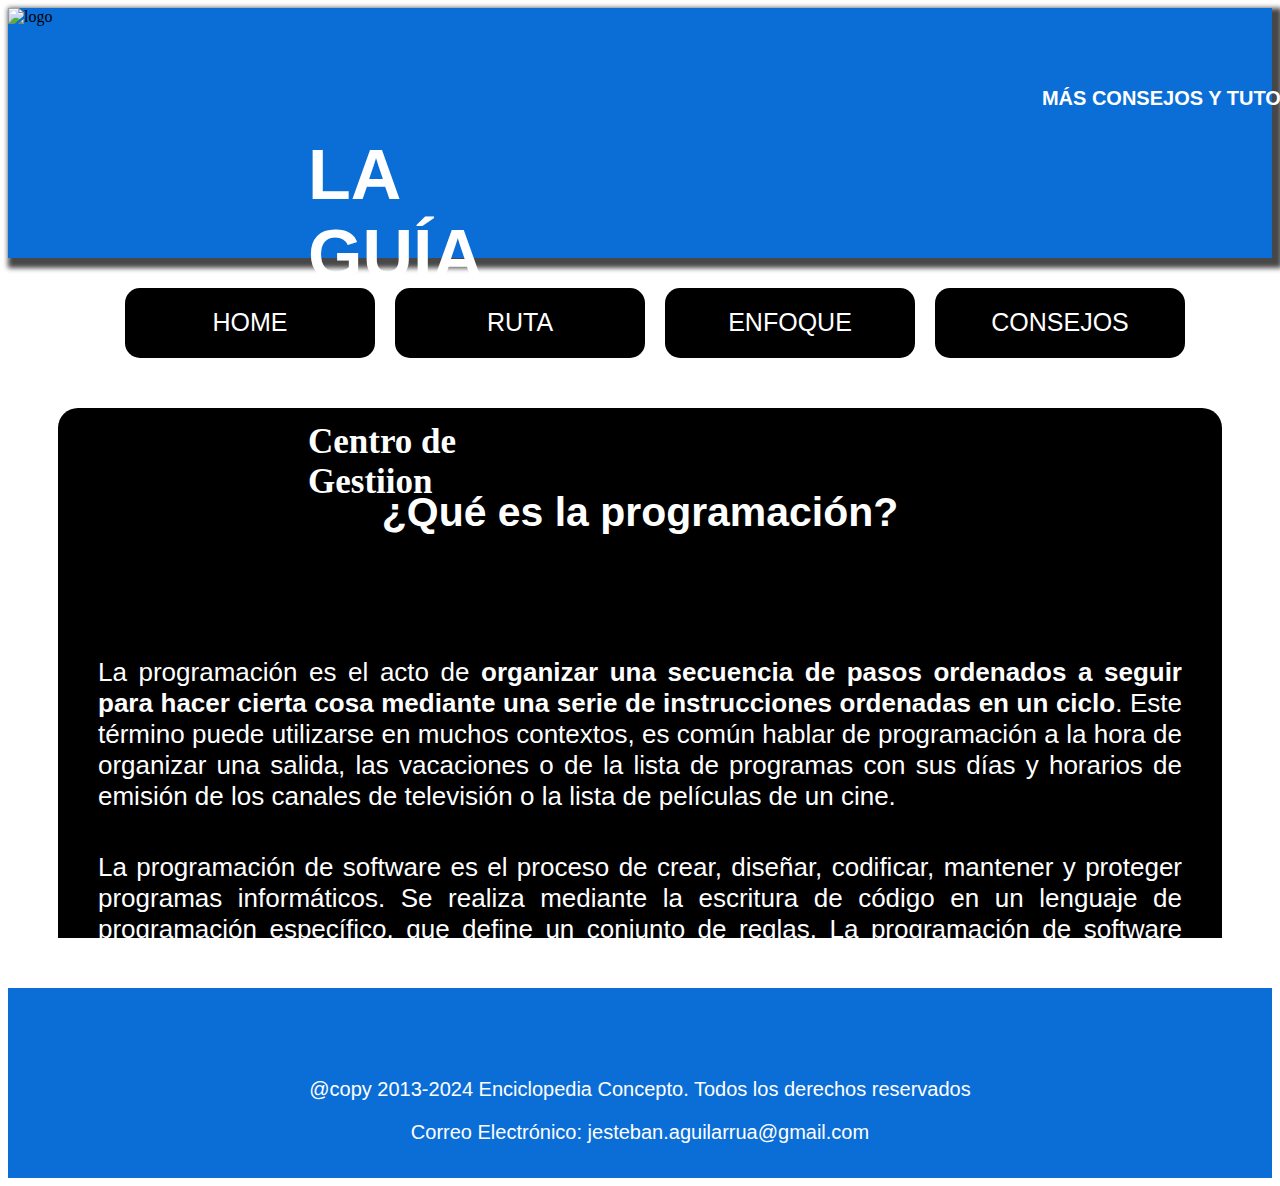
==== index.html @ a75bd28b "se añade contenido index" ====
<!DOCTYPE html>
<html lang="es">
<head>
    <meta charset="UTF-8">
    <meta name="viewport" content="width=device-width, initial-scale=1.0">
    <title>GUÍA CESGE</title>
    <link rel="stylesheet" href="CSS/stylecesge.css">
    <link rel="stylesheet" href="https://cdnjs.cloudflare.com/ajax/libs/font-awesome/6.7.1/css/all.min.css" 
    integrity="sha512-5Hs3dF2AEPkpNAR7UiOHba+lRSJNeM2ECkwxUIxC1Q/FLycGTbNapWXB4tP889k5T5Ju8fs4b1P5z/iB4nMfSQ==" 
    crossorigin="anonymous" referrerpolicy="no-referrer">
</head>
<body class="bodyIndex">
    <header class="bannerindex">
        <img class="barco" src="Imagenes/image.png" alt="logo" width="300" height="300">
        <div class="titulos">
            <h1 class="title">LA GUÍA CESGE</h1>
            <h2 class="Slogan">Centro de Gestiion</h2>     
        </div>
        <div class="socialNav">
            <nav class="indexnavsocial">
                <ul>
                    <li class="ilSocial">
                    <a class="navegadorSocial" href="https://www.facebook.com/programacionnovatos?mibextid=ZbWKwL" target="_blank" title="Ir a Facebook"><i class="fa-brands fa-facebook fa-xl" style="color: #ffffff;"></i></a>
                    <a class="navegadorSocial" href="https://www.instagram.com/art0xdev?igsh=c2J3MWJoamZicHRl" target="_blank" title="Ir a Instagram"><i class="fa-brands fa-instagram fa-xl" style="color: #ffffff;"></i></a>
                    <a class="navegadorSocial" href="https://youtube.com/@mouredevtv?si=XBPG8L8WdDILv9k3" target="_blank" title="Ir a Youtube"><i class="fa-solid fa-square-caret-right fa-xl" style="color: #ffffff;"></i></a>
                    <a class="navegadorSocial" href="https://wa.me/message/F2VC4YJJNXVAL1" 
                    target="_blank" title="Ir a whatsaap"><i class="fa-brands fa-whatsapp fa-xl" style="color: #ffffff;"></i></a></li>
                </ul>
            </nav>
            <p class="pieSocialNav"> <strong>MÁS CONSEJOS Y TUTORIALES</strong></p> 
        </div>
    </header>
    <main class="mainindex">
            <nav class="menupro">
                <ul>
                    <li class="liIndex"><a>HOME</a></li>
                    <li class="liIndex"><a href="Ruta.html">RUTA</a></li>
                    <li class="liIndex"><a href="Enfoque.html">ENFOQUE</a></li>
                    <li class="liIndex"><a href="Consejos.html">CONSEJOS</a></li>
                </ul>
            </nav>
        <section class="contIndex">
            <h3 class="titleIntro">¿Qué es la programación?</h3>
            <br>
            <p class="textIntro">La programación es el acto de <strong>organizar una secuencia de
                pasos ordenados a seguir para hacer cierta cosa mediante
                una serie de instrucciones ordenadas en un ciclo</strong>. Este
                término puede utilizarse en muchos contextos, es común
                hablar de programación a la hora de organizar una salida,
                las vacaciones o de la lista de programas con sus días y
                horarios de emisión de los canales de televisión o la lista
                de películas de un cine.</p>
                <p class="textIntro">La programación de software es el proceso de crear, diseñar, codificar, mantener y proteger programas informáticos. 
                Se realiza mediante la escritura de código en un lenguaje de programación específico, que define un conjunto de reglas. 
                La programación de software permite automatizar tareas, resolver problemas e innovar a través de sistemas informáticos.
                </p>
        </section>
    </main>
    <footer>
        <p class="textFoot">@copy 2013-2024 Enciclopedia Concepto. Todos los derechos reservados</p>
        <p class="textFoot">Correo Electrónico: <a class="textFoot" href="mailto:jesteban.aguilarra@gmail.com">jesteban.aguilarrua@gmail.com</a></p>
    </footer>
</body>
</html>
---- CSS/stylecesge.css ----
/* apertura estilo para index */

.socialNav{margin-left:450px;
          
                         
}

.ilSocial{width: 350px;
}

.navegadorSocial{margin: 0px 25px;
}

i:hover{
    transform: scale(1.2);   
}

.indexnavsocial{margin-left: 30px;
}

.pieSocialNav{color: white;
              font-family: sans-serif;
              font-size: 20px;
              margin-top: 20px;
              text-align: center;

}

.bodyIndex{background-image: url(2149901782.jpg);
           background-repeat: no-repeat;
           background-size: cover;
}

.bannerindex{width: 100%;
             height: 250px;
             background-color: #0b6ed7;
             box-shadow: 5px 5px 5px 5px  #474747;
             display: flex;   
}

.titulos{margin-top: 80px;

}

.title{font-family: sans-serif;
       color: white;
       font-size: 70px;
}

.Slogan{color: white;
       font-size: 35px;
}

ul{display: flex;
   list-style: none;
   justify-content: center;
   margin-left: -30px;
   margin-top: 30px;
      
}

a{text-decoration: none;
  font-family: sans-serif;
  font-size: 25px;
  color: white;

}

.liIndex{width:250px;
   height:50px;
   border-radius:15px;
   background-color: rgb(0, 0, 0);
   padding-top:20px;
   text-align: center;
   margin-left: 20px;   
}

.liIndex:hover{
    transform: scale(1.1);
    background-color: #0b6ed7;   
}

.contIndex{margin-top: 60px;
           background-color: #000000;
           color:white;
           margin: 50px;
           height: 450px;
           font-family: sans-serif;
           padding-top: 40px;
           padding-bottom: 40px;
           font-size: 35px;
           border-radius: 20px 20px 0px 0px ;
}

.contIndex:hover{
    transform: scale(1.0);
    box-shadow: 0px 15px 37px #faf8f8;  
}

.titleIntro{text-align: center;
}

.textIntro{text-align: justify;
          margin: 40px;
          font-size: 26px;

}

footer{width: 100%;
    height: 120px;
    background-color: #0b6ed7;
    color: white;
    padding-top: 70px;

}

.textFoot{font-family: sans-serif;
    font-size: 20px;
    text-align: center;
}
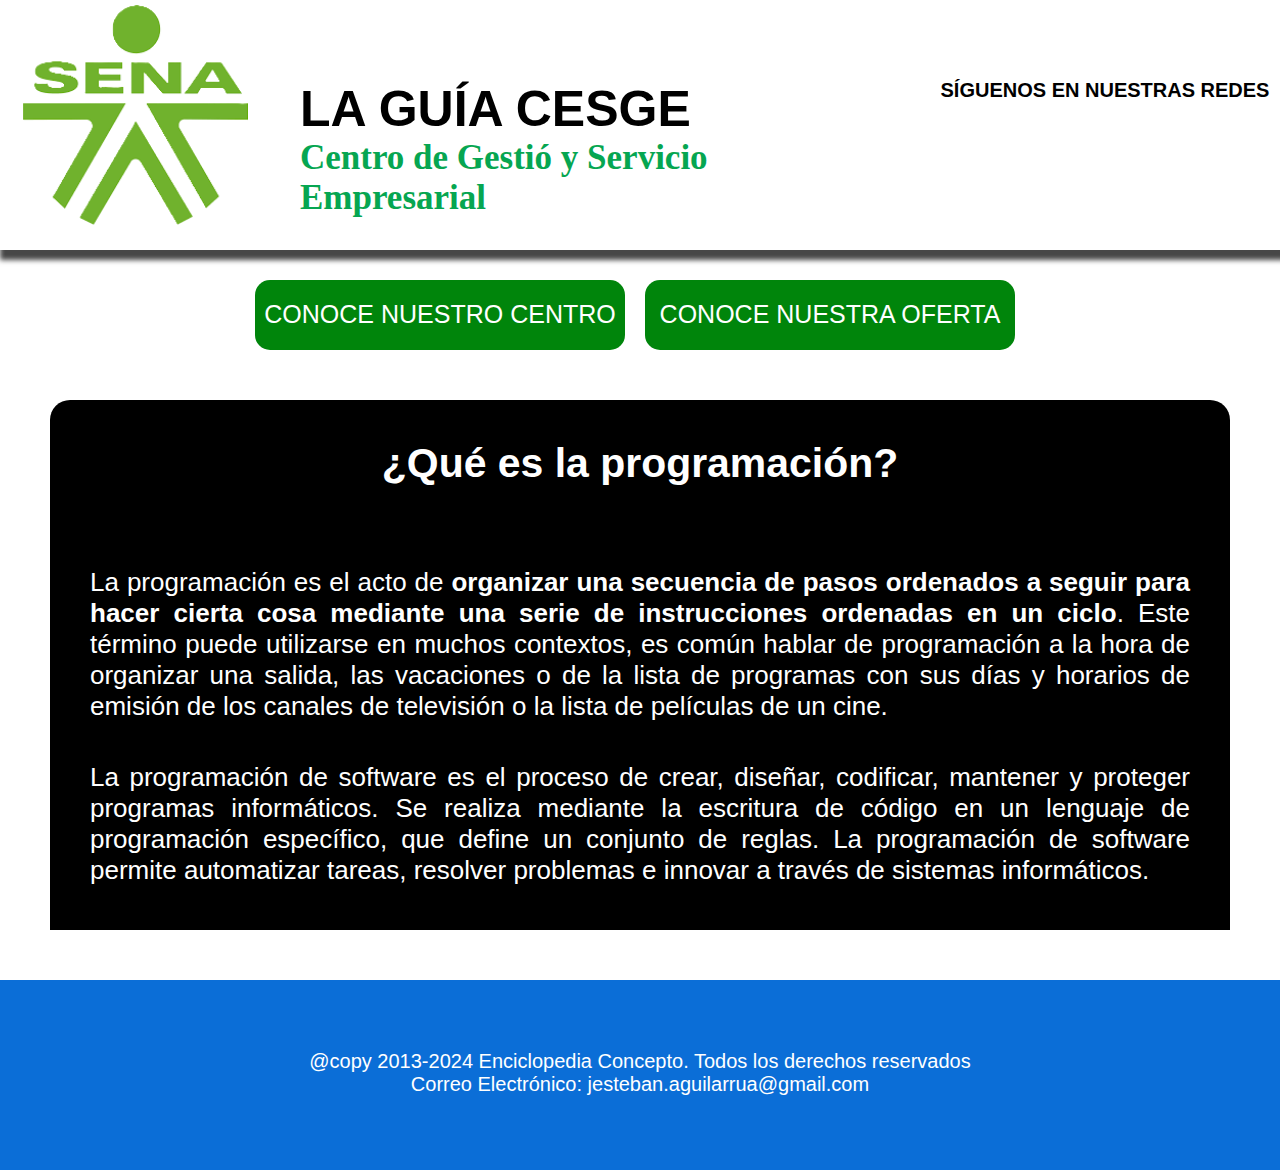
==== commit 28edee20: "ACT index nav logo y titulo" ====
--- a/index.html
+++ b/index.html
@@ -11,32 +11,30 @@
 </head>
 <body class="bodyIndex">
     <header class="bannerindex">
-        <img class="barco" src="Imagenes/image.png" alt="logo" width="300" height="300">
+        <img class="barco" src="Imagenes/index_003.png" alt="logo" width="230" height="230">
         <div class="titulos">
             <h1 class="title">LA GUÍA CESGE</h1>
-            <h2 class="Slogan">Centro de Gestiion</h2>     
+            <h2 class="Slogan">Centro de Gestió y Servicio Empresarial</h2>     
         </div>
         <div class="socialNav">
             <nav class="indexnavsocial">
                 <ul>
                     <li class="ilSocial">
-                    <a class="navegadorSocial" href="https://www.facebook.com/programacionnovatos?mibextid=ZbWKwL" target="_blank" title="Ir a Facebook"><i class="fa-brands fa-facebook fa-xl" style="color: #ffffff;"></i></a>
-                    <a class="navegadorSocial" href="https://www.instagram.com/art0xdev?igsh=c2J3MWJoamZicHRl" target="_blank" title="Ir a Instagram"><i class="fa-brands fa-instagram fa-xl" style="color: #ffffff;"></i></a>
-                    <a class="navegadorSocial" href="https://youtube.com/@mouredevtv?si=XBPG8L8WdDILv9k3" target="_blank" title="Ir a Youtube"><i class="fa-solid fa-square-caret-right fa-xl" style="color: #ffffff;"></i></a>
+                    <a class="navegadorSocial" href="https://www.facebook.com/programacionnovatos?mibextid=ZbWKwL" target="_blank" title="Ir a Facebook"><i class="fa-brands fa-facebook fa-xl" style="color: #080000;"></i></a>
+                    <a class="navegadorSocial" href="https://www.instagram.com/art0xdev?igsh=c2J3MWJoamZicHRl" target="_blank" title="Ir a Instagram"><i class="fa-brands fa-instagram fa-xl" style="color: #000000;"></i></a>
+                    <a class="navegadorSocial" href="https://youtube.com/@mouredevtv?si=XBPG8L8WdDILv9k3" target="_blank" title="Ir a Youtube"><i class="fa-solid fa-square-caret-right fa-xl" style="color: #000000;"></i></a>
                     <a class="navegadorSocial" href="https://wa.me/message/F2VC4YJJNXVAL1" 
-                    target="_blank" title="Ir a whatsaap"><i class="fa-brands fa-whatsapp fa-xl" style="color: #ffffff;"></i></a></li>
+                    target="_blank" title="Ir a whatsaap"><i class="fa-brands fa-whatsapp fa-xl" style="color: #000000;"></i></a></li>
                 </ul>
             </nav>
-            <p class="pieSocialNav"> <strong>MÁS CONSEJOS Y TUTORIALES</strong></p> 
+            <p class="pieSocialNav"> <strong>SÍGUENOS EN NUESTRAS REDES</strong></p> 
         </div>
     </header>
     <main class="mainindex">
             <nav class="menupro">
                 <ul>
-                    <li class="liIndex"><a>HOME</a></li>
-                    <li class="liIndex"><a href="Ruta.html">RUTA</a></li>
-                    <li class="liIndex"><a href="Enfoque.html">ENFOQUE</a></li>
-                    <li class="liIndex"><a href="Consejos.html">CONSEJOS</a></li>
+                    <li class="liIndex"><a href="Ruta.html">CONOCE NUESTRO CENTRO</a></li>
+                    <li class="liIndex"><a href="Enfoque.html">CONOCE NUESTRA OFERTA</a></li>
                 </ul>
             </nav>
         <section class="contIndex">
--- a/CSS/stylecesge.css
+++ b/CSS/stylecesge.css
@@ -1,17 +1,19 @@
-
-
-
-
+*{margin: 0;
+    padding: 0;
+}
 
 
 /* apertura estilo para index */
 
-.socialNav{margin-left:450px;
-          
-                         
-}
-
-.ilSocial{width: 350px;
+.barco{margin-left: 20px;
+
+}
+
+.socialNav{margin-left:200px;
+    position: relative;                        
+}
+
+.ilSocial{width:350px;
 }
 
 .navegadorSocial{margin: 0px 25px;
@@ -24,7 +26,7 @@
 .indexnavsocial{margin-left: 30px;
 }
 
-.pieSocialNav{color: white;
+.pieSocialNav{color: rgb(0, 0, 0);
               font-family: sans-serif;
               font-size: 20px;
               margin-top: 20px;
@@ -39,21 +41,23 @@
 
 .bannerindex{width: 100%;
              height: 250px;
-             background-color: #0b6ed7;
+             background-color: #ffffff;
              box-shadow: 5px 5px 5px 5px  #474747;
              display: flex;   
 }
 
 .titulos{margin-top: 80px;
+        position: relative;
+        margin-left: 50px;
 
 }
 
 .title{font-family: sans-serif;
-       color: white;
-       font-size: 70px;
-}
-
-.Slogan{color: white;
+       color: rgb(0, 0, 0);
+       font-size: 50px;
+}
+
+.Slogan{color: rgb(6, 166, 81);
        font-size: 35px;
 }
 
@@ -68,14 +72,14 @@
 a{text-decoration: none;
   font-family: sans-serif;
   font-size: 25px;
-  color: white;
-
-}
-
-.liIndex{width:250px;
+  color: rgb(255, 255, 255);
+
+}
+
+.liIndex{width:370px;
    height:50px;
    border-radius:15px;
-   background-color: rgb(0, 0, 0);
+   background-color: rgb(0, 133, 11);
    padding-top:20px;
    text-align: center;
    margin-left: 20px;   
@@ -83,7 +87,7 @@
 
 .liIndex:hover{
     transform: scale(1.1);
-    background-color: #0b6ed7;   
+    background-color: #c76714;   
 }
 
 .contIndex{margin-top: 60px;
@@ -126,3 +130,205 @@
 }
 
 
+
+/*  Apertura nosotros para pagina NOSOTROS */
+
+.nosotrosbody{background-color:rgb(255, 255, 255);
+    position: relative;
+
+}
+
+.botonmenu{display: block;
+           width:80px;
+           height: 30px;
+           background-color: green;
+           border-radius: 10px;
+           padding: 10px 20px;
+           display: flex;
+           margin-left: auto;
+           margin-right: auto;
+           margin-top: 20px;
+           font-family: sans-serif; 
+           font-size: 25px;        
+}
+.botonmenu:hover{
+    background-color: orange;
+    box-shadow: 0px 15px 37px #000000; 
+}
+
+.boxnosotros{width: 1200px;
+             height: 400px;
+             background-color: green;
+             margin-top: 50px;
+             margin-left: 80px;
+             border-radius: 50px;
+             box-shadow: 3px 3px 3px 3px #4e4e4e;
+}
+
+.boxnosotros:hover{
+    transform: scale(1.0);
+    box-shadow: 0px 15px 37px #000000;  
+}
+
+.txtboxnosotros{font-family:'Gill Sans', 'Gill Sans MT', Calibri, 'Trebuchet MS', sans-serif;
+              font-size: 35px;
+              color: rgb(255, 255, 255);
+              text-align: justify;
+              margin: 30px;                      
+}
+
+.titleBoxnosotros{font-family:sans-serif;
+                 font-size: 40px;
+                 color:rgb(255, 255, 255);
+                 text-align:center;
+                 padding-top:40px;
+                                
+}
+
+.nosotros{font-family: sans-serif;
+         font-size: 35px;
+         text-align: right;
+         margin-right: 180px;
+         color: green;
+         margin-top: 50px;
+
+}
+.sen1 img{width: 150px;
+    margin-left: 500px;
+
+}
+.boxmision{width: 600px;
+    height: 1000px;
+    background-color: green;
+    margin-top: 50px;
+    margin-left: 60px;
+    border-radius: 50px;
+    box-shadow: 3px 3px 3px 3px #4e4e4e;
+}
+.boxmision:hover{
+    transform: scale(1.0);
+    box-shadow: 0px 15px 37px #000000;  
+}
+
+.txtboxmision{font-family:'Gill Sans', 'Gill Sans MT', Calibri, 'Trebuchet MS', sans-serif;
+              font-size: 35px;
+              color: rgb(255, 255, 255);
+              text-align: justify;
+              margin: 30px;                      
+}
+
+.titleBoxmision{font-family:sans-serif;
+                 font-size: 40px;
+                 color:rgb(255, 255, 255);
+                 text-align:center;
+                 padding-top:40px;
+                                
+}
+
+.mision{font-family: sans-serif;
+         font-size: 35px;
+         text-align: right;
+         margin-right: 180px;
+         color: antiquewhite;
+         margin-top: 50px;
+
+}
+.sen img{width: 500px;
+    margin-left: 50px;
+    border-radius: 10px 10px 10px 10px ;
+    box-shadow: 5px 5px 5px 5px  #222121;
+}
+.boxvision{width: 600px;
+    height: 1000px;
+    background-color: green;
+    margin-top: -1000px;
+    margin-left: 700px;
+    border-radius: 50px;
+    box-shadow: 3px 3px 3px 3px #4e4e4e;
+}
+.boxvision:hover{
+    transform: scale(1.0);
+    box-shadow: 0px 15px 37px #000000;  
+}
+
+.txtboxvision{font-family:'Gill Sans', 'Gill Sans MT', Calibri, 'Trebuchet MS', sans-serif;
+              font-size: 35px;
+              color: rgb(255, 255, 255);
+              text-align: justify;
+              margin: 30px;                      
+}
+
+.titleBoxvision{font-family:sans-serif;
+                 font-size: 40px;
+                 color:rgb(255, 255, 255);
+                 text-align:center;
+                 padding-top:40px;
+                                
+}
+
+.vision{font-family: sans-serif;
+         font-size: 35px;
+         text-align: right;
+         margin-right: 180px;
+         color: antiquewhite;
+         margin-top: 50px;
+
+}
+.boxubicacion{width: 1000px;
+    height: 500px;
+    background-color: green;
+    margin-top: 50px;
+    margin-left: 200px;
+    border-radius: 50px;
+    box-shadow: 3px 3px 3px 3px #4e4e4e;
+}
+
+.boxubicacion:hover{
+transform: scale(1.0);
+box-shadow: 0px 15px 37px #000000;  
+}
+
+.txtboxubicacion{font-family:'Gill Sans', 'Gill Sans MT', Calibri, 'Trebuchet MS', sans-serif;
+     font-size: 25px;
+     color: rgb(255, 255, 255);
+     text-align: justify;
+     margin: 30px;                      
+}
+
+.titleBoxubicacion{font-family:sans-serif;
+        font-size: 40px;
+        color:rgb(255, 255, 255);
+        text-align:center;
+        padding-top:40px;
+                       
+}
+
+.map{
+   margin-left: 200px;
+}
+.map iframe{
+    border-radius: 10px 10px 10px 10px;
+    box-shadow:  5px 5px 5px 5px rgb(68, 68, 68);
+}
+.videoEnfoque{border-radius: 30px;
+            margin-top: 30px;
+            margin-left: 200px;
+}
+.videoEnfoque iframe{
+    border-radius: 10px 10px 10px 10px;
+    box-shadow: 3px 3px 3px 3px #4e4e4e;
+}
+
+.videoEnfoque iframe:hover{
+    transform: scale(1.0);
+    box-shadow: 0px 15px 37px #000000;  
+}
+.pieVideoEnfoque{color: aliceblue;
+                 margin-bottom: 50px;
+                 font-size: 20px;
+                
+}
+
+/* cierre estilo de pagina Nostros */
+
+
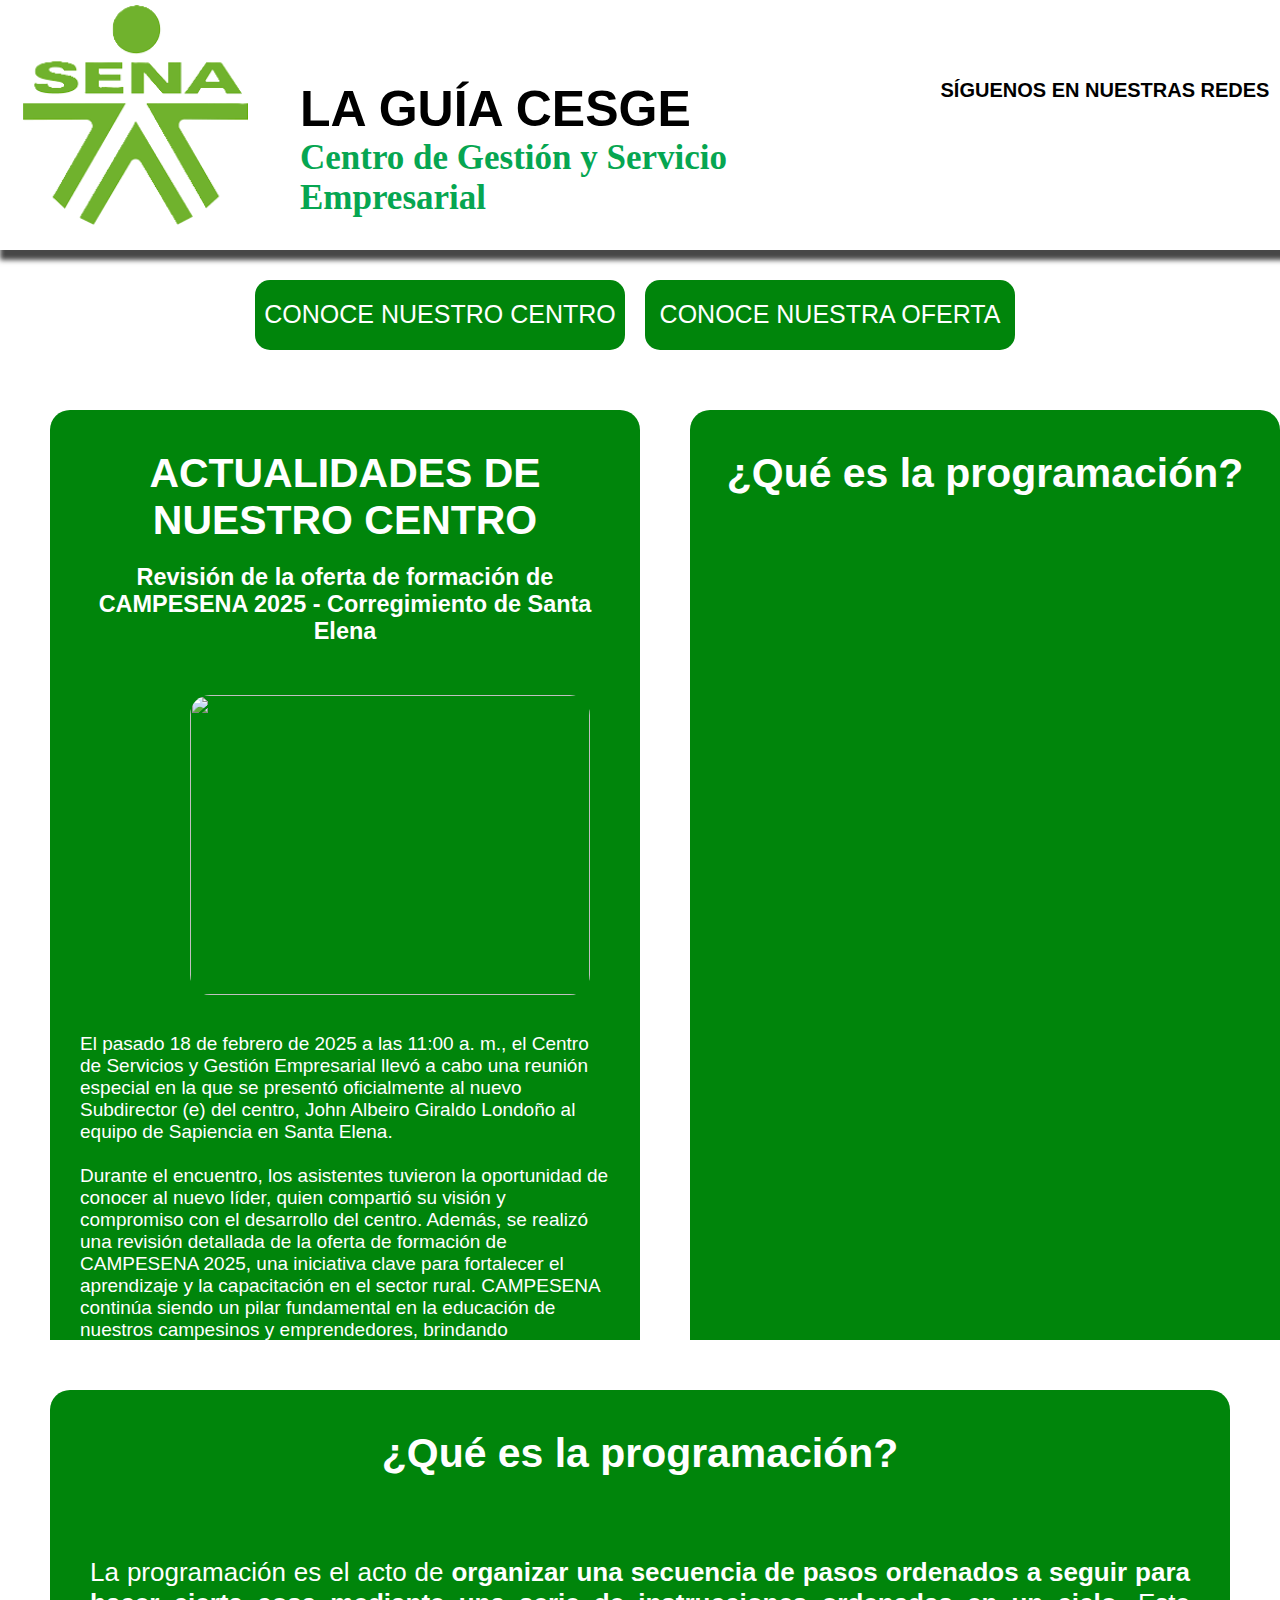
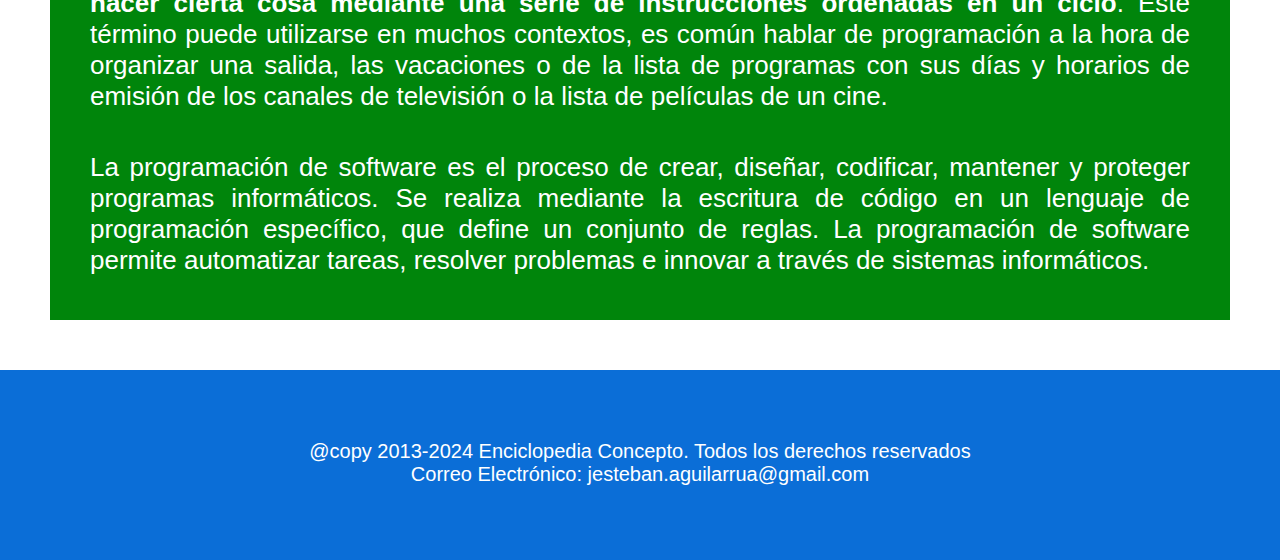
==== commit 56e719e0: "se añade novedades section en home" ====
--- a/index.html
+++ b/index.html
@@ -14,15 +14,15 @@
         <img class="barco" src="Imagenes/index_003.png" alt="logo" width="230" height="230">
         <div class="titulos">
             <h1 class="title">LA GUÍA CESGE</h1>
-            <h2 class="Slogan">Centro de Gestió y Servicio Empresarial</h2>     
+            <h2 class="Slogan">Centro de Gestión y Servicio Empresarial</h2>     
         </div>
         <div class="socialNav">
             <nav class="indexnavsocial">
                 <ul>
                     <li class="ilSocial">
-                    <a class="navegadorSocial" href="https://www.facebook.com/programacionnovatos?mibextid=ZbWKwL" target="_blank" title="Ir a Facebook"><i class="fa-brands fa-facebook fa-xl" style="color: #080000;"></i></a>
-                    <a class="navegadorSocial" href="https://www.instagram.com/art0xdev?igsh=c2J3MWJoamZicHRl" target="_blank" title="Ir a Instagram"><i class="fa-brands fa-instagram fa-xl" style="color: #000000;"></i></a>
-                    <a class="navegadorSocial" href="https://youtube.com/@mouredevtv?si=XBPG8L8WdDILv9k3" target="_blank" title="Ir a Youtube"><i class="fa-solid fa-square-caret-right fa-xl" style="color: #000000;"></i></a>
+                    <a class="navegadorSocial" href="https://web.facebook.com/cesge.antioquia" target="_blank" title="Ir a Facebook"><i class="fa-brands fa-facebook fa-xl" style="color: #080000;"></i></a>
+                    <a class="navegadorSocial" href="https://www.instagram.com/senacomunica/?hl=es-la" target="_blank" title="Ir a Instagram"><i class="fa-brands fa-instagram fa-xl" style="color: #000000;"></i></a>
+                    <a class="navegadorSocial" href="https://www.youtube.com/user/SENATV" target="_blank" title="Ir a Youtube"><i class="fa-solid fa-square-caret-right fa-xl" style="color: #000000;"></i></a>
                     <a class="navegadorSocial" href="https://wa.me/message/F2VC4YJJNXVAL1" 
                     target="_blank" title="Ir a whatsaap"><i class="fa-brands fa-whatsapp fa-xl" style="color: #000000;"></i></a></li>
                 </ul>
@@ -37,6 +37,32 @@
                     <li class="liIndex"><a href="Enfoque.html">CONOCE NUESTRA OFERTA</a></li>
                 </ul>
             </nav>
+
+         <div class="bloque1">
+         <section class="contIndex1">
+            <h3 class="titleIntro">ACTUALIDADES DE NUESTRO CENTRO</h3>
+            <h6>Revisión de la oferta de formación de CAMPESENA 2025 - Corregimiento de Santa Elena</h6>
+            <img class="junta" src="Imagenes/index_001.png" alt="" width="400" height="300">
+            <p class="novedad1">El pasado 18 de febrero de 2025 a las 11:00 a. m., el Centro de Servicios y Gestión Empresarial llevó a cabo una
+                 reunión especial en la que se presentó oficialmente al nuevo Subdirector (e) del centro, John Albeiro Giraldo 
+                 Londoño al equipo de Sapiencia en Santa Elena. 
+                 <br>
+                 <br>
+                  Durante el encuentro, los asistentes tuvieron la oportunidad de conocer al nuevo líder, quien compartió su
+                   visión y compromiso con el desarrollo del centro. Además, se realizó una revisión detallada de la oferta de
+                   formación de CAMPESENA 2025, una iniciativa clave para fortalecer el aprendizaje y la capacitación en
+                    el sector rural. CAMPESENA continúa siendo un pilar fundamental en la educación de nuestros campesinos
+                     y emprendedores, brindando oportunidades de crecimiento y desarrollo sostenible
+                 en las comunidades.
+            </p>
+
+         </section>
+         <section class="contIndex1">
+            <h3 class="titleIntro">¿Qué es la programación?</h3>
+            
+         </section>
+          </div>
+
         <section class="contIndex">
             <h3 class="titleIntro">¿Qué es la programación?</h3>
             <br>
@@ -53,6 +79,7 @@
                 La programación de software permite automatizar tareas, resolver problemas e innovar a través de sistemas informáticos.
                 </p>
         </section>
+
     </main>
     <footer>
         <p class="textFoot">@copy 2013-2024 Enciclopedia Concepto. Todos los derechos reservados</p>
--- a/CSS/stylecesge.css
+++ b/CSS/stylecesge.css
@@ -79,7 +79,7 @@
 .liIndex{width:370px;
    height:50px;
    border-radius:15px;
-   background-color: rgb(0, 133, 11);
+   background-color: #00850b;
    padding-top:20px;
    text-align: center;
    margin-left: 20px;   
@@ -90,8 +90,47 @@
     background-color: #c76714;   
 }
 
+.bloque1{position: relative;
+        display: flex;
+
+}
+
+h6{text-align: center;
+    margin: 20px;
+
+}
+
+.novedad1{font-family: sans-serif;
+          font-size: 19px;
+          margin: 30px;
+
+}
+
+.junta{margin-left: 140px;
+       margin-top: 30px;
+       border-radius: 20px;
+}
+
+.contIndex1{margin-top: 60px;
+    background-color:#00850b;
+    color:white;
+    margin-left: 50px;
+    width:680px;
+    height: 850px;
+    font-family: sans-serif;
+    padding-top: 40px;
+    padding-bottom: 40px;
+    font-size: 35px;
+    border-radius: 20px 20px 0px 0px;
+}
+
+.contIndex1:hover{
+    transform: scale(1.0);
+    box-shadow: 0px 15px 37px #545454;  
+}
+
 .contIndex{margin-top: 60px;
-           background-color: #000000;
+           background-color:#00850b;
            color:white;
            margin: 50px;
            height: 450px;
@@ -104,7 +143,7 @@
 
 .contIndex:hover{
     transform: scale(1.0);
-    box-shadow: 0px 15px 37px #faf8f8;  
+    box-shadow: 0px 15px 37px #545454;  
 }
 
 .titleIntro{text-align: center;
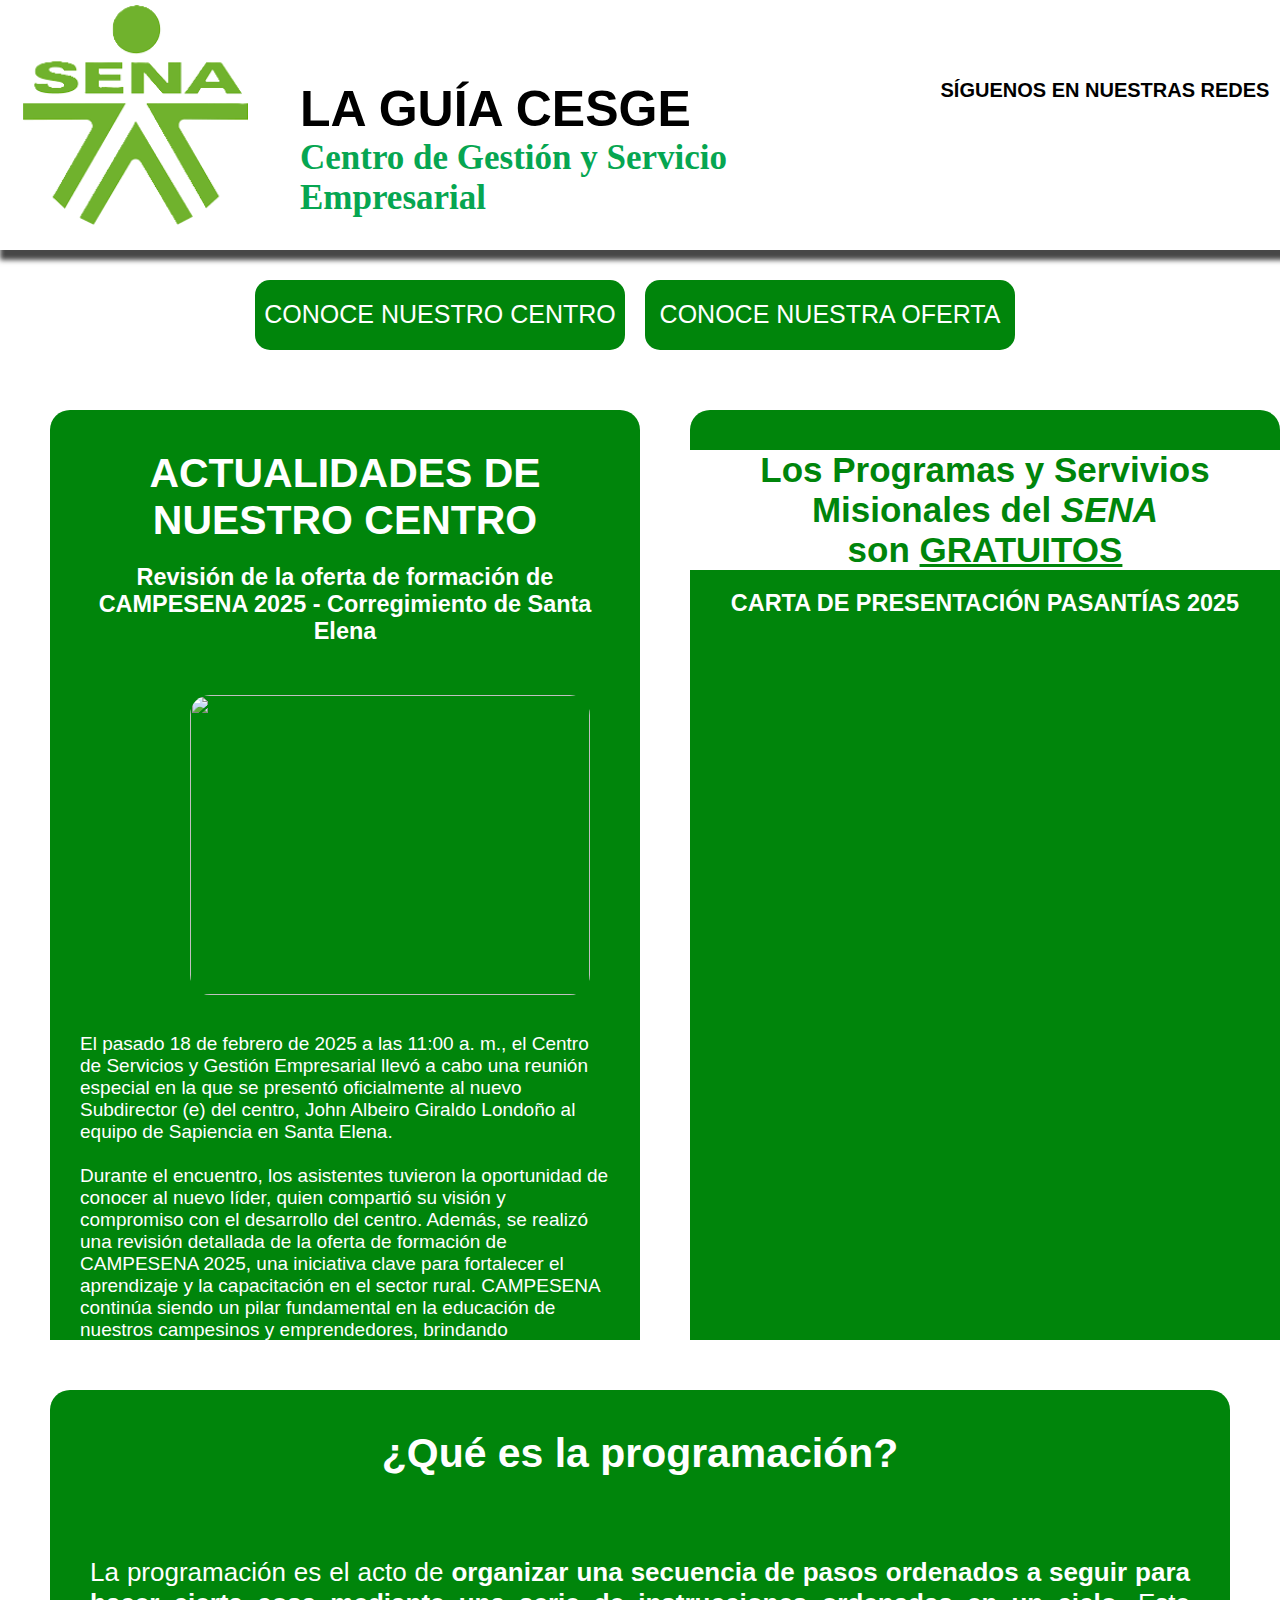
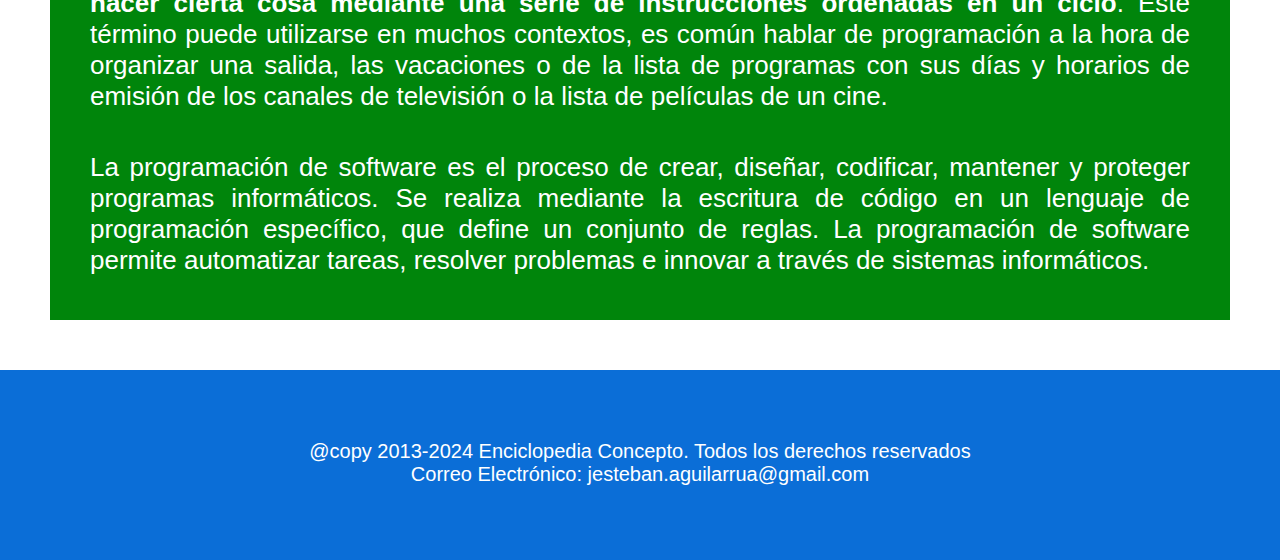
==== commit 081e2005: "SE AÑADEN IMAGENES PARA ENLACES" ====
--- a/index.html
+++ b/index.html
@@ -58,7 +58,8 @@
 
          </section>
          <section class="contIndex1">
-            <h3 class="titleIntro">¿Qué es la programación?</h3>
+            <h4 class="titleIntro2">Los Programas y Servivios <br> Misionales del <em>SENA</em><br> son <ins>GRATUITOS</ins> </h4>
+            <h6>CARTA DE PRESENTACIÓN PASANTÍAS 2025</h6>
             
          </section>
           </div>
--- a/CSS/stylecesge.css
+++ b/CSS/stylecesge.css
@@ -147,6 +147,12 @@
 }
 
 .titleIntro{text-align: center;
+}
+
+.titleIntro2{text-align: center;
+            font-family: sans-serif;
+            background-color: #ffffff;
+            color: #00850b;
 }
 
 .textIntro{text-align: justify;
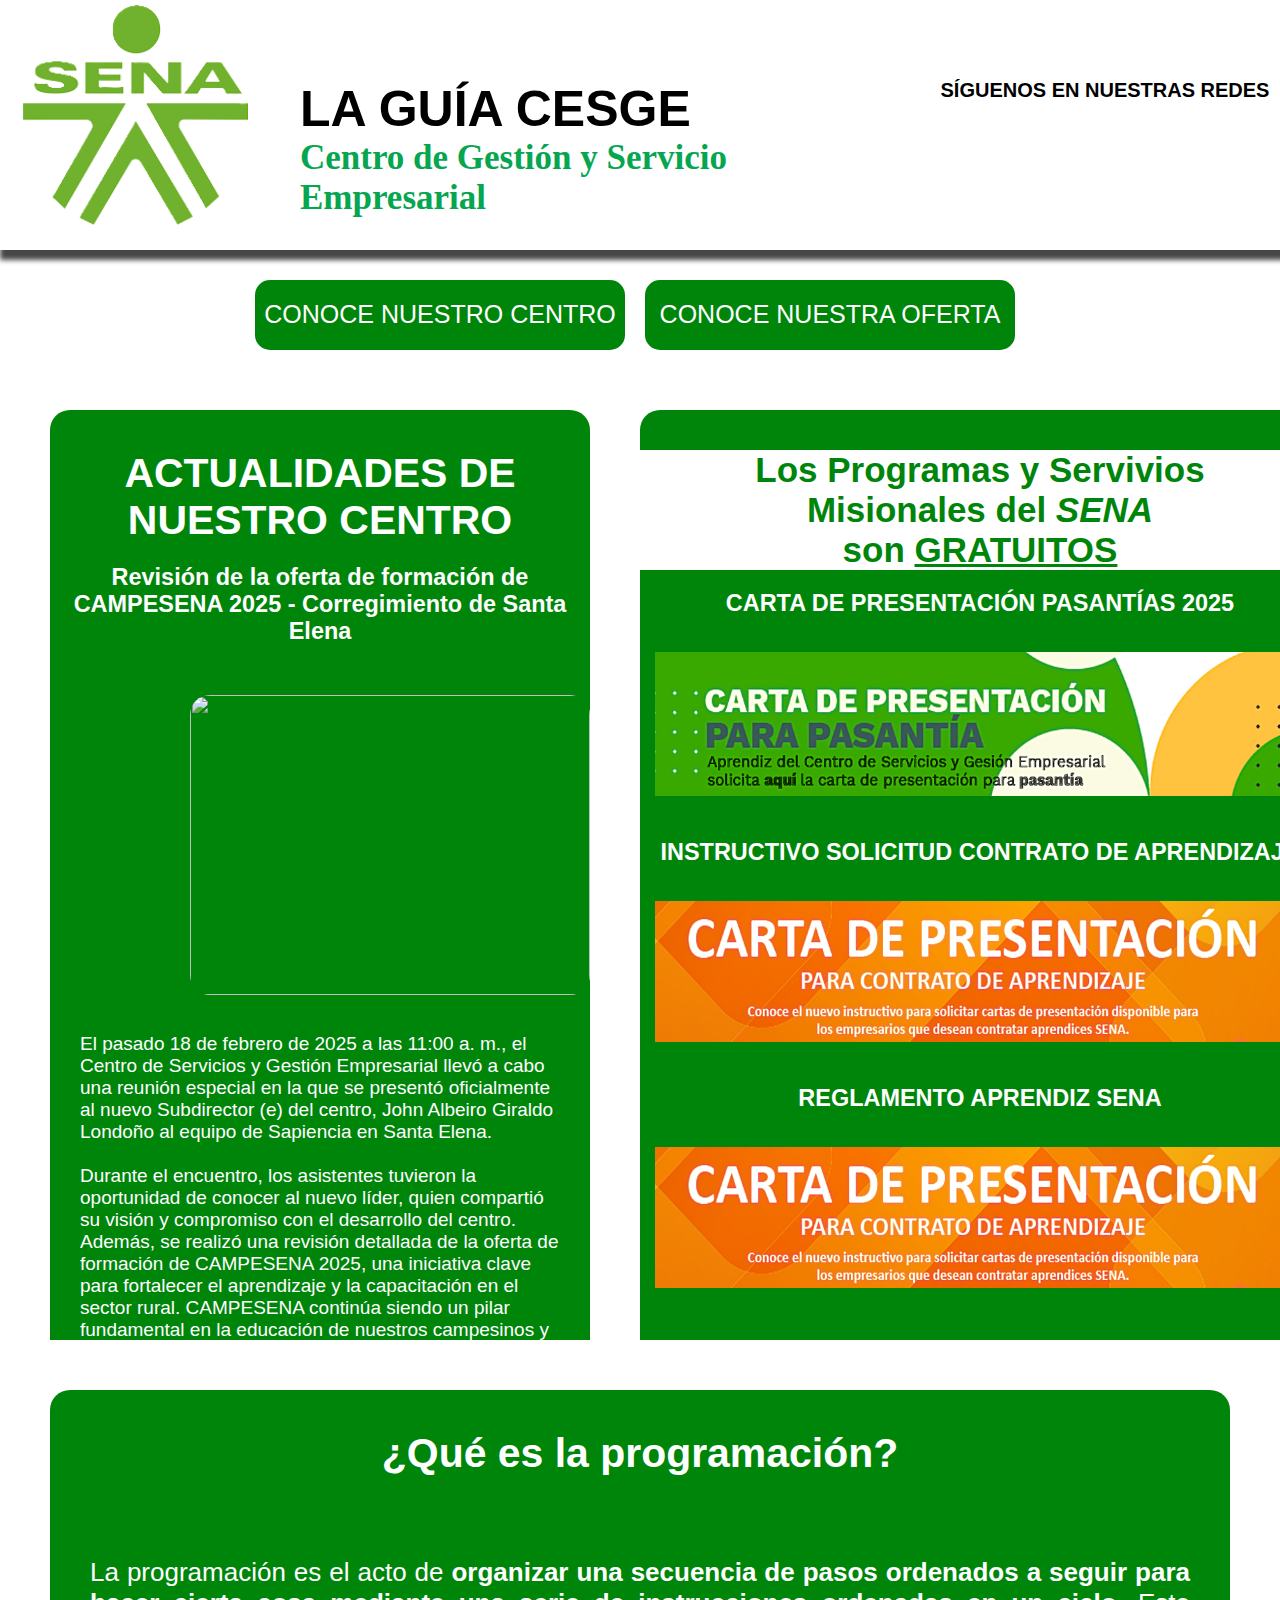
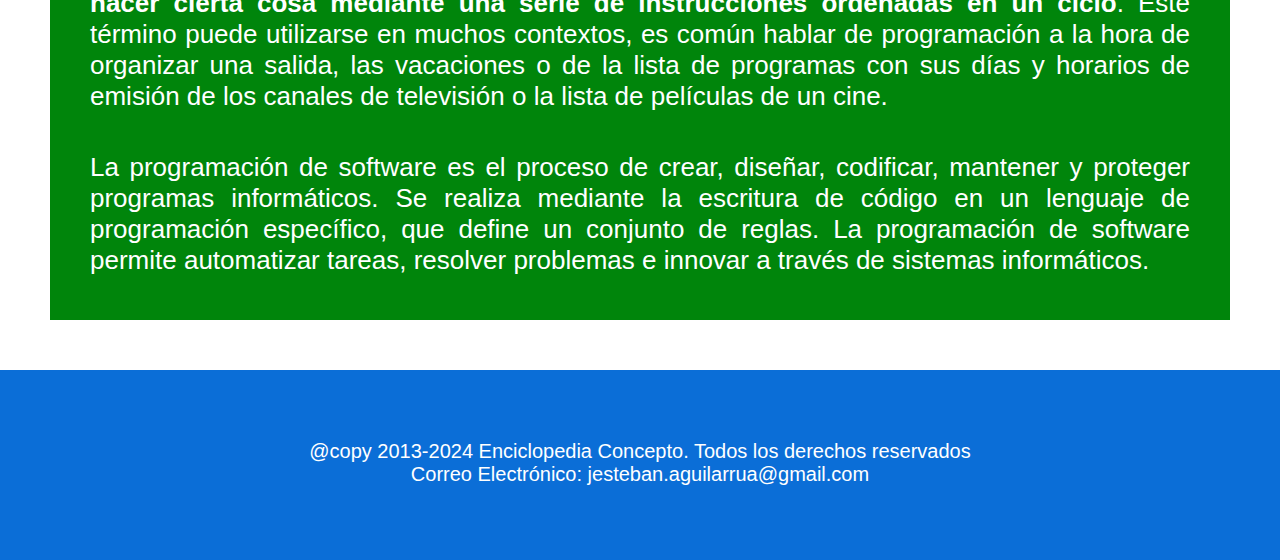
==== commit 71928f5e: "SE AÑADE IMAGEN 3 DE ENLANCE" ====
--- a/index.html
+++ b/index.html
@@ -60,7 +60,17 @@
          <section class="contIndex1">
             <h4 class="titleIntro2">Los Programas y Servivios <br> Misionales del <em>SENA</em><br> son <ins>GRATUITOS</ins> </h4>
             <h6>CARTA DE PRESENTACIÓN PASANTÍAS 2025</h6>
-            
+            <a href="https://centrodeserviciosygestionempresarial.blogspot.com/2023/06/carta-de-presentacion-pasantias-2023.html" target="_blank">
+                <img class="imgpasantias" src="Imagenes/index_007.png" alt="" width="650"></a>
+
+             <h6>INSTRUCTIVO SOLICITUD CONTRATO DE APRENDIZAJE</h6>
+            <a href="https://centrodeserviciosygestionempresarial.blogspot.com/2021/02/instructivo-para-solicitar-carta-de.html" target="_blank">
+                <img class="imgpasantias" src="Imagenes/index_008.png" alt="" width="650"></a>
+
+            <h6>REGLAMENTO APRENDIZ SENA</h6>
+                <a href="https://centrodeserviciosygestionempresarial.blogspot.com/2024/12/conoce-el-nuevo-reglamento-del-aprendiz.html" target="_blank">
+                    <img class="imgpasantias" src="Imagenes/index_008.png" alt="" width="650"></a>
+        
          </section>
           </div>
 
--- a/CSS/stylecesge.css
+++ b/CSS/stylecesge.css
@@ -147,6 +147,10 @@
 }
 
 .titleIntro{text-align: center;
+}
+
+.imgpasantias{margin: 15px;
+
 }
 
 .titleIntro2{text-align: center;
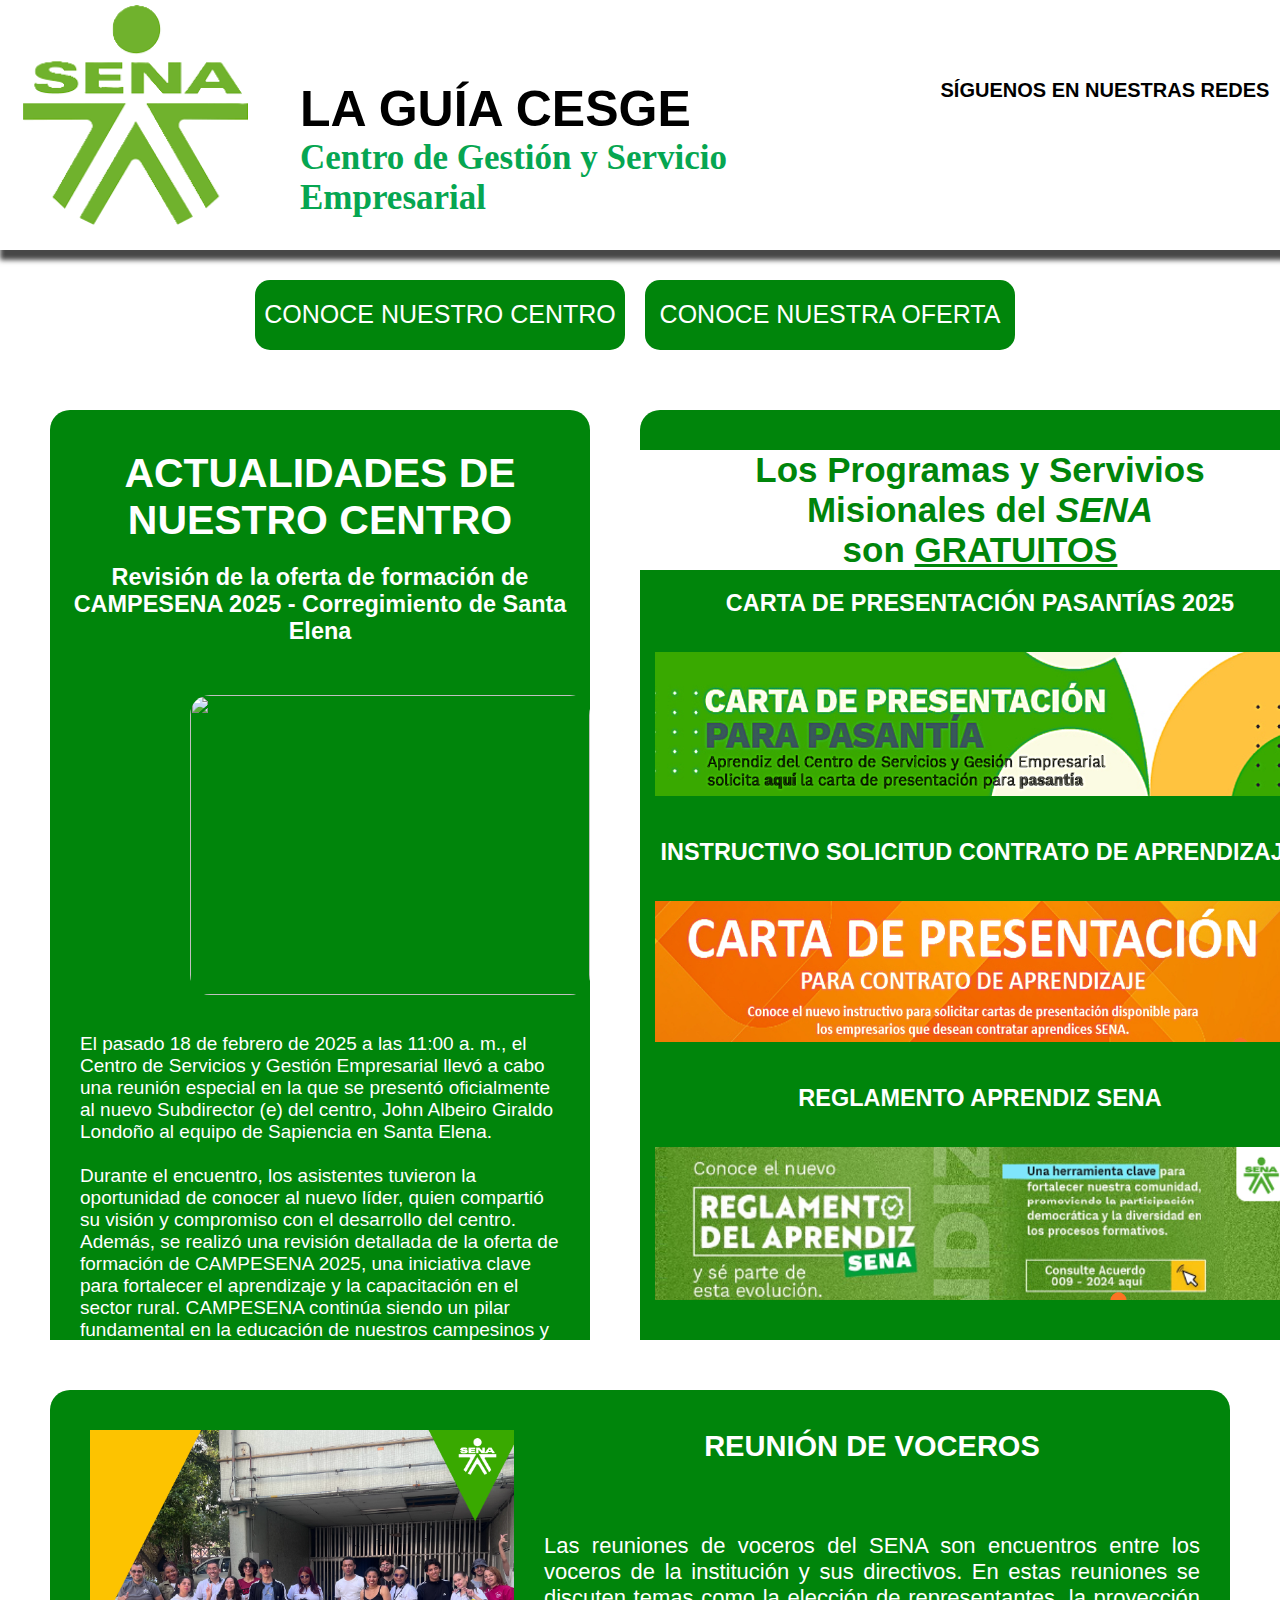
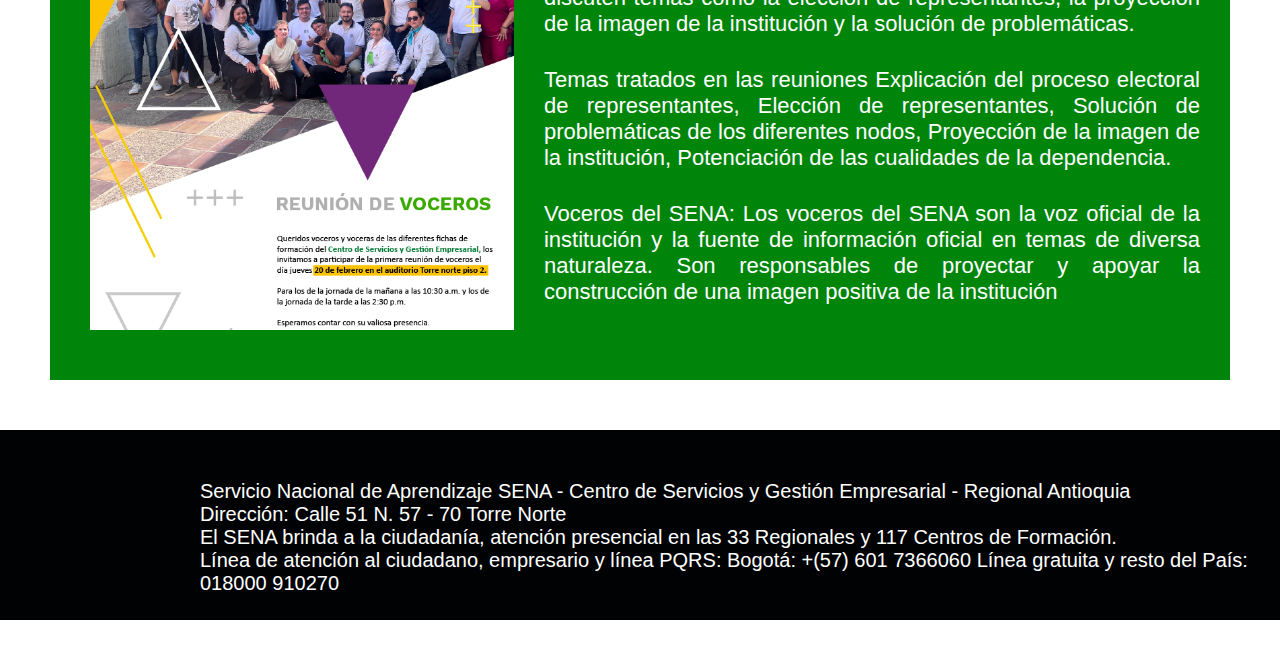
==== commit 3f4807e6: "se termina index" ====
--- a/index.html
+++ b/index.html
@@ -33,8 +33,8 @@
     <main class="mainindex">
             <nav class="menupro">
                 <ul>
-                    <li class="liIndex"><a href="Ruta.html">CONOCE NUESTRO CENTRO</a></li>
-                    <li class="liIndex"><a href="Enfoque.html">CONOCE NUESTRA OFERTA</a></li>
+                    <li class="liIndex"><a href="nosotros.html">CONOCE NUESTRO CENTRO</a></li>
+                    <li class="liIndex"><a href="oferta.html">CONOCE NUESTRA OFERTA</a></li>
                 </ul>
             </nav>
 
@@ -69,32 +69,40 @@
 
             <h6>REGLAMENTO APRENDIZ SENA</h6>
                 <a href="https://centrodeserviciosygestionempresarial.blogspot.com/2024/12/conoce-el-nuevo-reglamento-del-aprendiz.html" target="_blank">
-                    <img class="imgpasantias" src="Imagenes/index_008.png" alt="" width="650"></a>
+                    <img class="imgpasantias" src="Imagenes/index_009.png" alt="" width="650"></a>
         
          </section>
           </div>
 
-        <section class="contIndex">
-            <h3 class="titleIntro">¿Qué es la programación?</h3>
+
+        <div class="contIndex">
+        
+            <img class="vocerosMeet" src="Imagenes/index_004.png" alt="" width="500" height="500">
+
+        <section>
+            <h5 class>REUNIÓN DE VOCEROS</h5>
             <br>
-            <p class="textIntro">La programación es el acto de <strong>organizar una secuencia de
-                pasos ordenados a seguir para hacer cierta cosa mediante
-                una serie de instrucciones ordenadas en un ciclo</strong>. Este
-                término puede utilizarse en muchos contextos, es común
-                hablar de programación a la hora de organizar una salida,
-                las vacaciones o de la lista de programas con sus días y
-                horarios de emisión de los canales de televisión o la lista
-                de películas de un cine.</p>
-                <p class="textIntro">La programación de software es el proceso de crear, diseñar, codificar, mantener y proteger programas informáticos. 
-                Se realiza mediante la escritura de código en un lenguaje de programación específico, que define un conjunto de reglas. 
-                La programación de software permite automatizar tareas, resolver problemas e innovar a través de sistemas informáticos.
+            <p class="textIntro">Las reuniones de voceros del SENA son encuentros entre los voceros de la institución y sus directivos.
+                 En estas reuniones se discuten temas como la elección de representantes, la proyección de la imagen de la institución
+                  y la solución de problemáticas. </p>
+                <p class="textIntro">Temas tratados en las reuniones Explicación del proceso electoral de representantes, 
+                    Elección de representantes, Solución de problemáticas de los diferentes nodos, Proyección de la imagen de la 
+                    institución, Potenciación de las cualidades de la dependencia. 
                 </p>
+                <p class="textIntro">Voceros del SENA:
+                    Los voceros del SENA son la voz oficial de la institución y la fuente de información oficial en temas de diversa naturaleza.
+                     Son responsables de proyectar y apoyar la construcción de una imagen positiva de la institución</p>
         </section>
+       </div>
 
     </main>
     <footer>
-        <p class="textFoot">@copy 2013-2024 Enciclopedia Concepto. Todos los derechos reservados</p>
-        <p class="textFoot">Correo Electrónico: <a class="textFoot" href="mailto:jesteban.aguilarra@gmail.com">jesteban.aguilarrua@gmail.com</a></p>
+        <p class="textFoot">
+            Servicio Nacional de Aprendizaje SENA - Centro de Servicios y Gestión Empresarial - Regional Antioquia <br>
+            Dirección: Calle 51 N. 57 - 70 Torre Norte <br>
+            El SENA brinda a la ciudadanía, atención presencial en las 33 Regionales y 117 Centros de Formación. <br>
+            Línea de atención al ciudadano, empresario y línea PQRS: Bogotá: +(57) 601 7366060 Línea gratuita y resto del País: 018000 910270 <br>
+        </p>
     </footer>
 </body>
 </html>
--- a/CSS/stylecesge.css
+++ b/CSS/stylecesge.css
@@ -129,16 +129,21 @@
     box-shadow: 0px 15px 37px #545454;  
 }
 
+.bloque2{position: relative;
+         display: flex;
+}
+
 .contIndex{margin-top: 60px;
            background-color:#00850b;
            color:white;
            margin: 50px;
-           height: 450px;
+           height: 510px;
            font-family: sans-serif;
            padding-top: 40px;
            padding-bottom: 40px;
            font-size: 35px;
            border-radius: 20px 20px 0px 0px ;
+           display: flex;
 }
 
 .contIndex:hover{
@@ -151,6 +156,10 @@
 
 .imgpasantias{margin: 15px;
 
+}
+
+.imgpasantias:hover{ transform: scale(1.1);
+    
 }
 
 .titleIntro2{text-align: center;
@@ -159,23 +168,32 @@
             color: #00850b;
 }
 
+h5{text-align: center;}
+
+.vocerosMeet{margin-left: 40px;
+
+}
+
 .textIntro{text-align: justify;
-          margin: 40px;
-          font-size: 26px;
+          margin: 30px;
+          font-size: 22px;
 
 }
 
 footer{width: 100%;
     height: 120px;
-    background-color: #0b6ed7;
+    background-color: #000203;
     color: white;
-    padding-top: 70px;
+    padding-top: 50px;
+    padding-bottom: 20px;
+    margin-bottom: 40px;
 
 }
 
 .textFoot{font-family: sans-serif;
     font-size: 20px;
-    text-align: center;
+    margin-left: 200px;
+    
 }
 
 
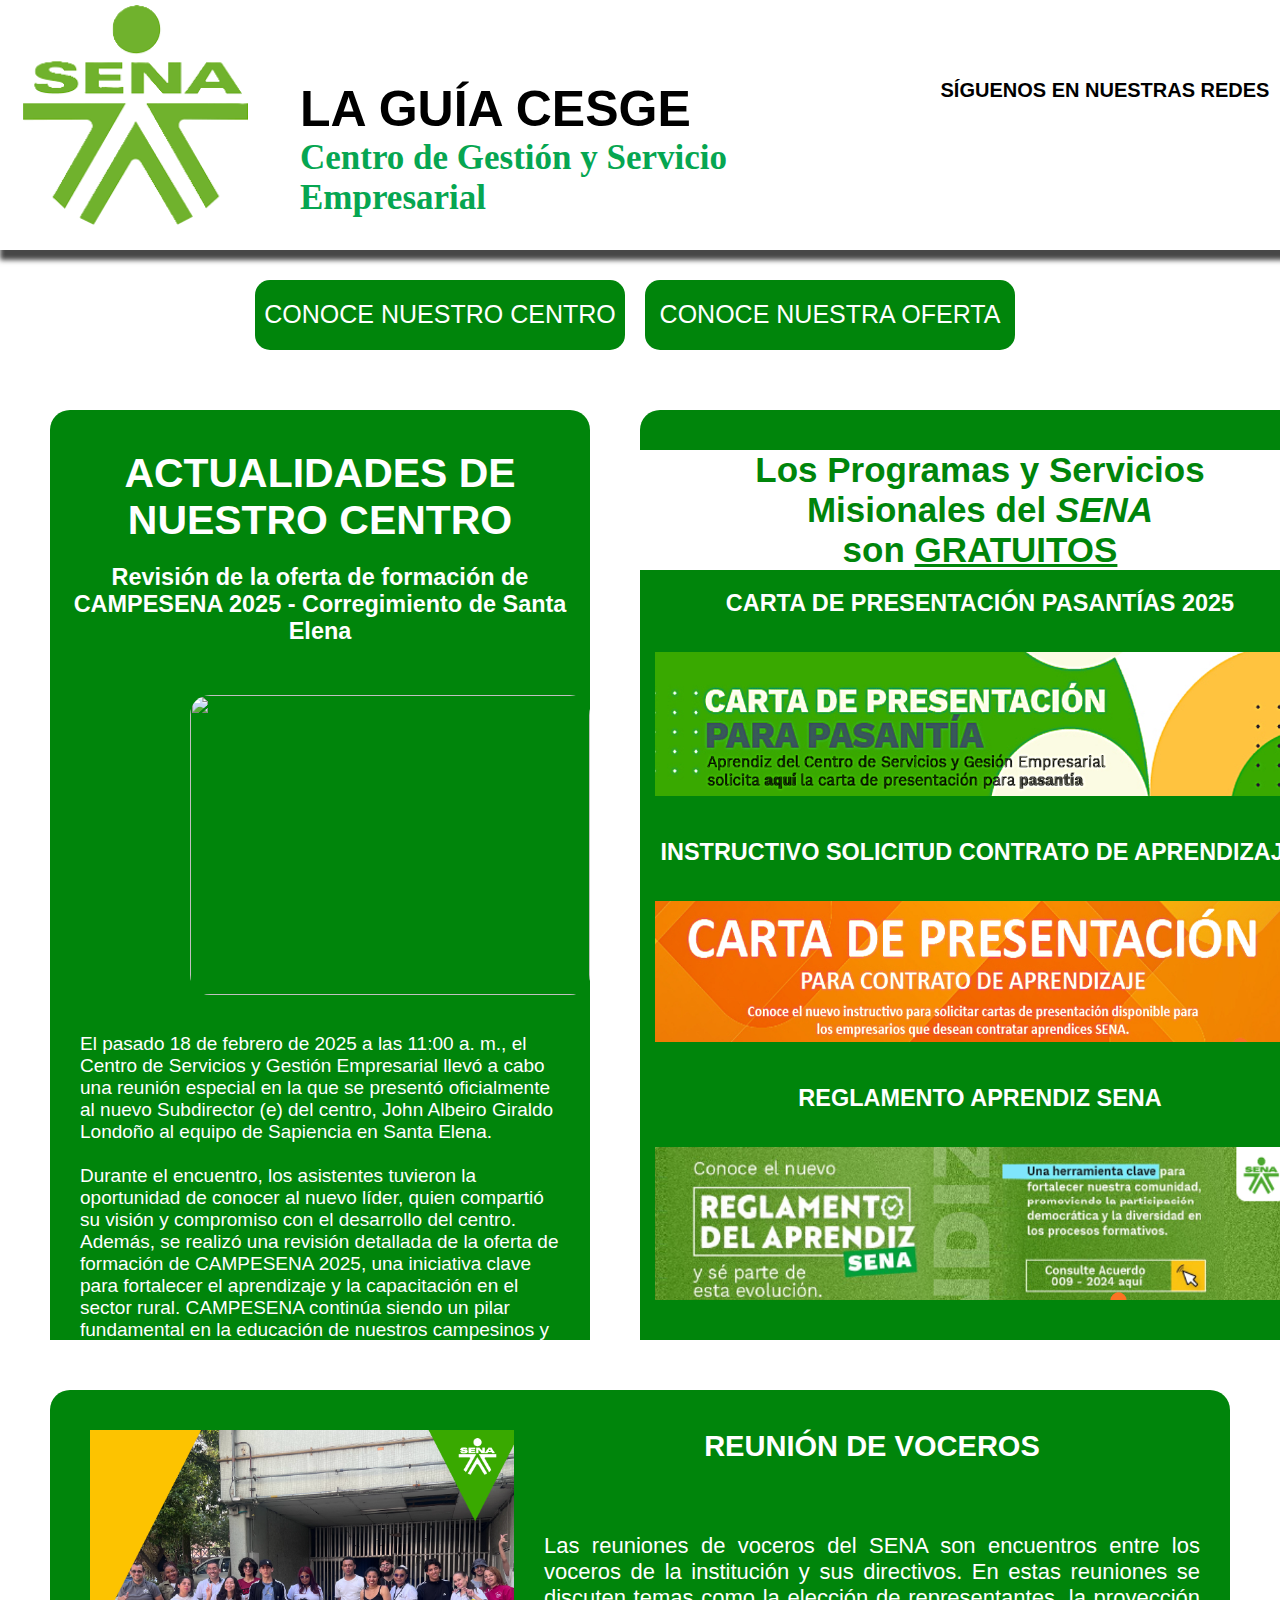
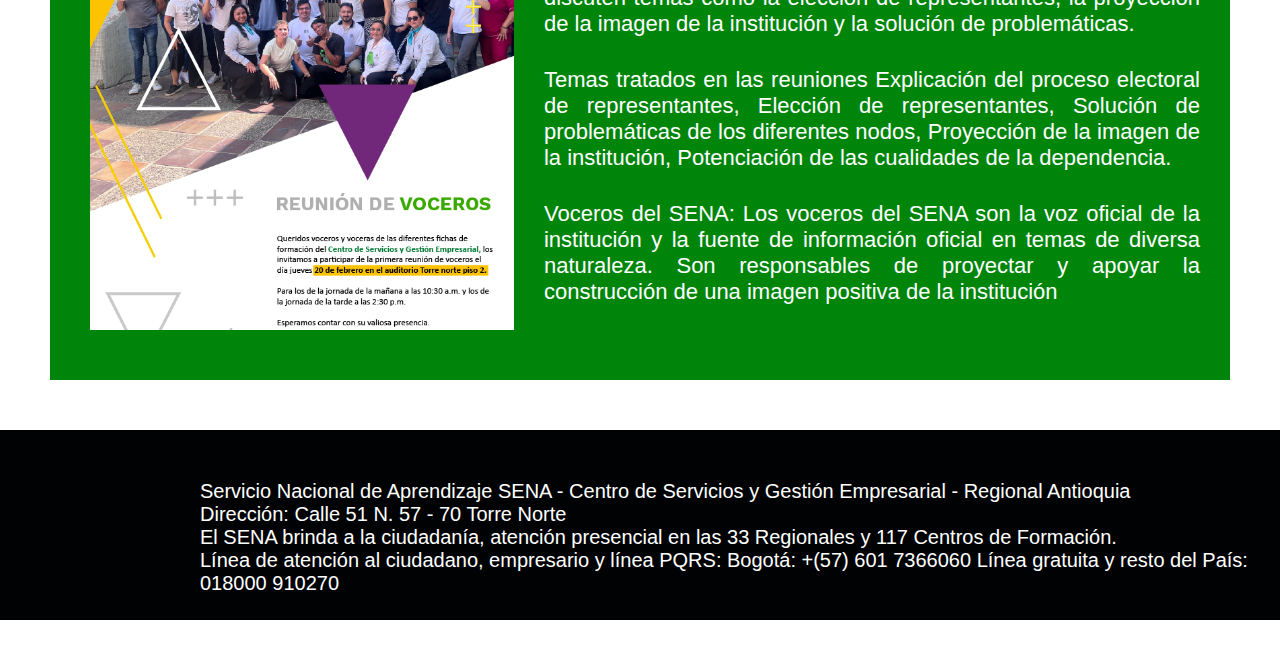
==== commit 6d12e0d8: "Update index.html" ====
--- a/index.html
+++ b/index.html
@@ -58,7 +58,7 @@
 
          </section>
          <section class="contIndex1">
-            <h4 class="titleIntro2">Los Programas y Servivios <br> Misionales del <em>SENA</em><br> son <ins>GRATUITOS</ins> </h4>
+            <h4 class="titleIntro2">Los Programas y Servicios <br> Misionales del <em>SENA</em><br> son <ins>GRATUITOS</ins> </h4>
             <h6>CARTA DE PRESENTACIÓN PASANTÍAS 2025</h6>
             <a href="https://centrodeserviciosygestionempresarial.blogspot.com/2023/06/carta-de-presentacion-pasantias-2023.html" target="_blank">
                 <img class="imgpasantias" src="Imagenes/index_007.png" alt="" width="650"></a>
--- a/CSS/stylecesge.css
+++ b/CSS/stylecesge.css
@@ -215,15 +215,18 @@
            margin-left: auto;
            margin-right: auto;
            margin-top: 20px;
-           font-family: sans-serif; 
-           font-size: 25px;        
+           font-family:sans-serif; 
+           font-size: 25px;
+           text-decoration: none;  
+           color: #f9f4f4; 
+               
 }
 .botonmenu:hover{
-    background-color: orange;
+    background-color: rgb(203, 135, 9);
     box-shadow: 0px 15px 37px #000000; 
 }
 
-.boxnosotros{width: 1200px;
+.boxnosotros{width:1350px;
              height: 400px;
              background-color: green;
              margin-top: 50px;
@@ -255,20 +258,20 @@
 .nosotros{font-family: sans-serif;
          font-size: 35px;
          text-align: right;
-         margin-right: 180px;
+         margin-right: 110px;
          color: green;
          margin-top: 50px;
 
 }
 .sen1 img{width: 150px;
-    margin-left: 500px;
-
-}
-.boxmision{width: 600px;
+    margin-left: 550px;
+
+}
+.boxmision{width: 650px;
     height: 1000px;
     background-color: green;
     margin-top: 50px;
-    margin-left: 60px;
+    margin-left: 90px;
     border-radius: 50px;
     box-shadow: 3px 3px 3px 3px #4e4e4e;
 }
@@ -301,15 +304,15 @@
 
 }
 .sen img{width: 500px;
-    margin-left: 50px;
+    margin-left: 70px;
     border-radius: 10px 10px 10px 10px ;
     box-shadow: 5px 5px 5px 5px  #222121;
 }
-.boxvision{width: 600px;
+.boxvision{width: 650px;
     height: 1000px;
     background-color: green;
     margin-top: -1000px;
-    margin-left: 700px;
+    margin-left: 780px;
     border-radius: 50px;
     box-shadow: 3px 3px 3px 3px #4e4e4e;
 }
@@ -341,13 +344,14 @@
          margin-top: 50px;
 
 }
-.boxubicacion{width: 1000px;
+.boxubicacion{width: 1200px;
     height: 500px;
     background-color: green;
     margin-top: 50px;
-    margin-left: 200px;
+    margin-left: 150px;
     border-radius: 50px;
     box-shadow: 3px 3px 3px 3px #4e4e4e;
+    margin-bottom: 100px;
 }
 
 .boxubicacion:hover{
@@ -371,7 +375,7 @@
 }
 
 .map{
-   margin-left: 200px;
+   margin-left: 300px;
 }
 .map iframe{
     border-radius: 10px 10px 10px 10px;
@@ -379,11 +383,13 @@
 }
 .videoEnfoque{border-radius: 30px;
             margin-top: 30px;
-            margin-left: 200px;
+            margin-left: 250px;
 }
 .videoEnfoque iframe{
     border-radius: 10px 10px 10px 10px;
     box-shadow: 3px 3px 3px 3px #4e4e4e;
+    
+    
 }
 
 .videoEnfoque iframe:hover{
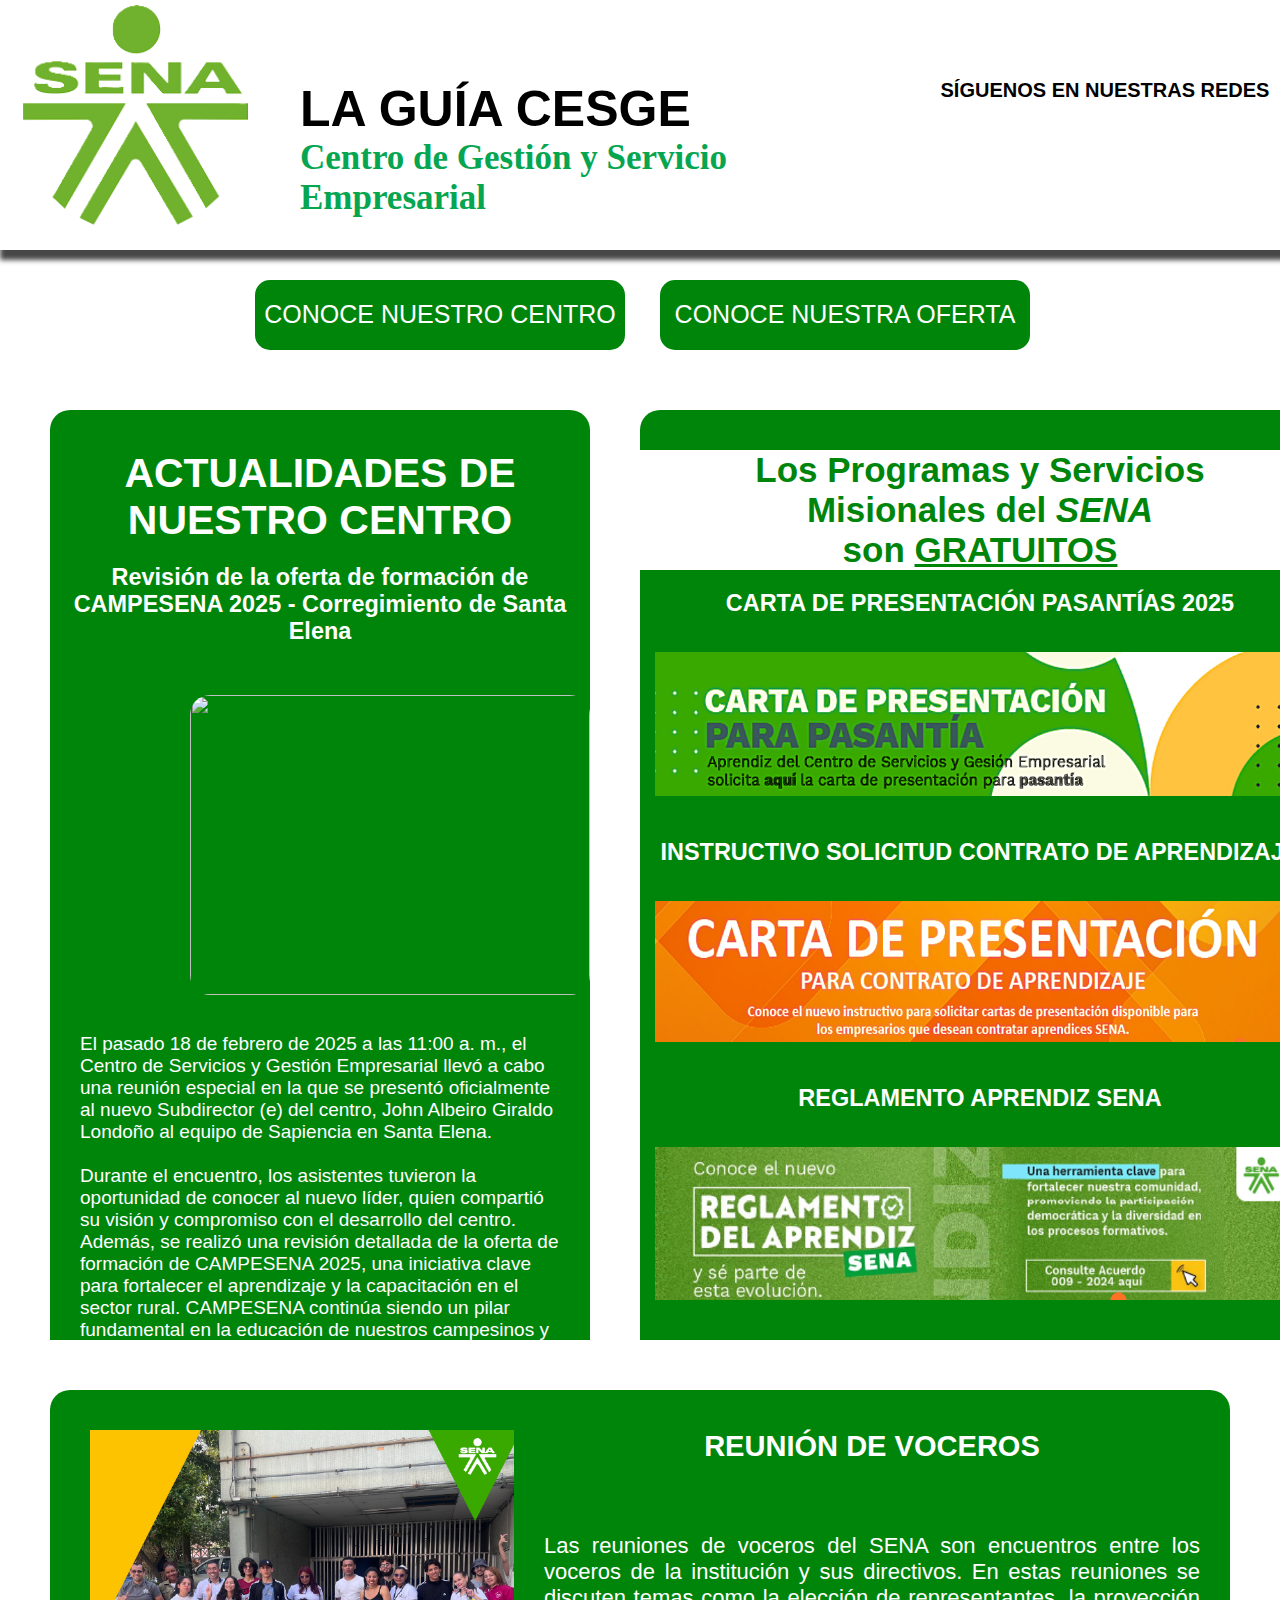
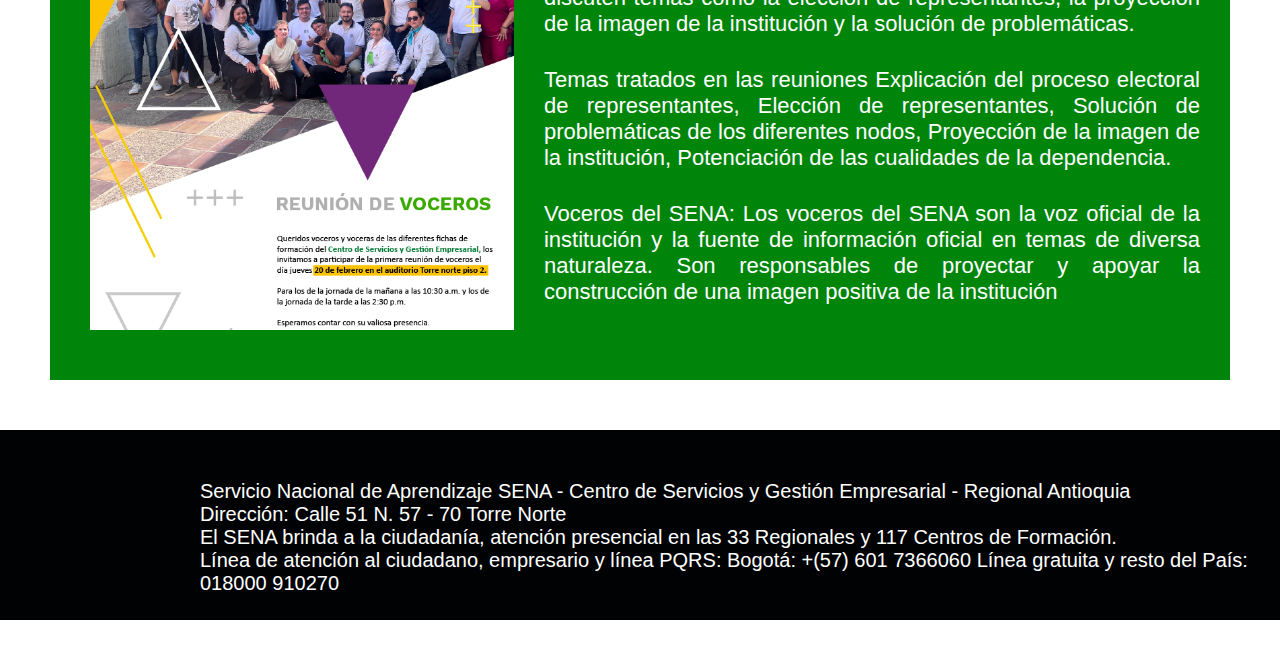
==== commit 7ea7576c: "ajuste nav index" ====
--- a/index.html
+++ b/index.html
@@ -30,13 +30,13 @@
             <p class="pieSocialNav"> <strong>SÍGUENOS EN NUESTRAS REDES</strong></p> 
         </div>
     </header>
-    <main class="mainindex">
-            <nav class="menupro">
-                <ul>
-                    <li class="liIndex"><a href="nosotros.html">CONOCE NUESTRO CENTRO</a></li>
-                    <li class="liIndex"><a href="oferta.html">CONOCE NUESTRA OFERTA</a></li>
-                </ul>
-            </nav>
+    <main>
+        <nav>
+            <ul>
+                <li class="liIndex"><a href="nosotros.html">CONOCE NUESTRO CENTRO</a></li>
+                <li class="liIndex"><a href="oferta.html">CONOCE NUESTRA OFERTA</a></li>
+            </ul>
+        </nav>
 
          <div class="bloque1">
          <section class="contIndex1">
@@ -49,11 +49,11 @@
                  <br>
                  <br>
                   Durante el encuentro, los asistentes tuvieron la oportunidad de conocer al nuevo líder, quien compartió su
-                   visión y compromiso con el desarrollo del centro. Además, se realizó una revisión detallada de la oferta de
-                   formación de CAMPESENA 2025, una iniciativa clave para fortalecer el aprendizaje y la capacitación en
-                    el sector rural. CAMPESENA continúa siendo un pilar fundamental en la educación de nuestros campesinos
-                     y emprendedores, brindando oportunidades de crecimiento y desarrollo sostenible
-                 en las comunidades.
+                  visión y compromiso con el desarrollo del centro. Además, se realizó una revisión detallada de la oferta de
+                  formación de CAMPESENA 2025, una iniciativa clave para fortalecer el aprendizaje y la capacitación en
+                  el sector rural. CAMPESENA continúa siendo un pilar fundamental en la educación de nuestros campesinos
+                  y emprendedores, brindando oportunidades de crecimiento y desarrollo sostenible
+                  en las comunidades.
             </p>
 
          </section>
@@ -72,14 +72,15 @@
                     <img class="imgpasantias" src="Imagenes/index_009.png" alt="" width="650"></a>
         
          </section>
-          </div>
+
+        </div>
 
 
         <div class="contIndex">
-        
+
             <img class="vocerosMeet" src="Imagenes/index_004.png" alt="" width="500" height="500">
 
-        <section>
+         <section>
             <h5 class>REUNIÓN DE VOCEROS</h5>
             <br>
             <p class="textIntro">Las reuniones de voceros del SENA son encuentros entre los voceros de la institución y sus directivos.
@@ -92,7 +93,7 @@
                 <p class="textIntro">Voceros del SENA:
                     Los voceros del SENA son la voz oficial de la institución y la fuente de información oficial en temas de diversa naturaleza.
                      Son responsables de proyectar y apoyar la construcción de una imagen positiva de la institución</p>
-        </section>
+         </section>
        </div>
 
     </main>
--- a/CSS/stylecesge.css
+++ b/CSS/stylecesge.css
@@ -82,7 +82,7 @@
    background-color: #00850b;
    padding-top:20px;
    text-align: center;
-   margin-left: 20px;   
+   margin-left: 35px;   
 }
 
 .liIndex:hover{
@@ -215,18 +215,15 @@
            margin-left: auto;
            margin-right: auto;
            margin-top: 20px;
-           font-family:sans-serif; 
-           font-size: 25px;
-           text-decoration: none;  
-           color: #f9f4f4; 
-               
+           font-family: sans-serif; 
+           font-size: 25px;        
 }
 .botonmenu:hover{
-    background-color: rgb(203, 135, 9);
+    background-color: orange;
     box-shadow: 0px 15px 37px #000000; 
 }
 
-.boxnosotros{width:1350px;
+.boxnosotros{width: 1200px;
              height: 400px;
              background-color: green;
              margin-top: 50px;
@@ -258,20 +255,20 @@
 .nosotros{font-family: sans-serif;
          font-size: 35px;
          text-align: right;
-         margin-right: 110px;
+         margin-right: 180px;
          color: green;
          margin-top: 50px;
 
 }
 .sen1 img{width: 150px;
-    margin-left: 550px;
-
-}
-.boxmision{width: 650px;
+    margin-left: 500px;
+
+}
+.boxmision{width: 600px;
     height: 1000px;
     background-color: green;
     margin-top: 50px;
-    margin-left: 90px;
+    margin-left: 60px;
     border-radius: 50px;
     box-shadow: 3px 3px 3px 3px #4e4e4e;
 }
@@ -304,15 +301,15 @@
 
 }
 .sen img{width: 500px;
-    margin-left: 70px;
+    margin-left: 50px;
     border-radius: 10px 10px 10px 10px ;
     box-shadow: 5px 5px 5px 5px  #222121;
 }
-.boxvision{width: 650px;
+.boxvision{width: 600px;
     height: 1000px;
     background-color: green;
     margin-top: -1000px;
-    margin-left: 780px;
+    margin-left: 700px;
     border-radius: 50px;
     box-shadow: 3px 3px 3px 3px #4e4e4e;
 }
@@ -344,14 +341,13 @@
          margin-top: 50px;
 
 }
-.boxubicacion{width: 1200px;
+.boxubicacion{width: 1000px;
     height: 500px;
     background-color: green;
     margin-top: 50px;
-    margin-left: 150px;
+    margin-left: 200px;
     border-radius: 50px;
     box-shadow: 3px 3px 3px 3px #4e4e4e;
-    margin-bottom: 100px;
 }
 
 .boxubicacion:hover{
@@ -375,7 +371,7 @@
 }
 
 .map{
-   margin-left: 300px;
+   margin-left: 200px;
 }
 .map iframe{
     border-radius: 10px 10px 10px 10px;
@@ -383,13 +379,11 @@
 }
 .videoEnfoque{border-radius: 30px;
             margin-top: 30px;
-            margin-left: 250px;
+            margin-left: 200px;
 }
 .videoEnfoque iframe{
     border-radius: 10px 10px 10px 10px;
     box-shadow: 3px 3px 3px 3px #4e4e4e;
-    
-    
 }
 
 .videoEnfoque iframe:hover{
